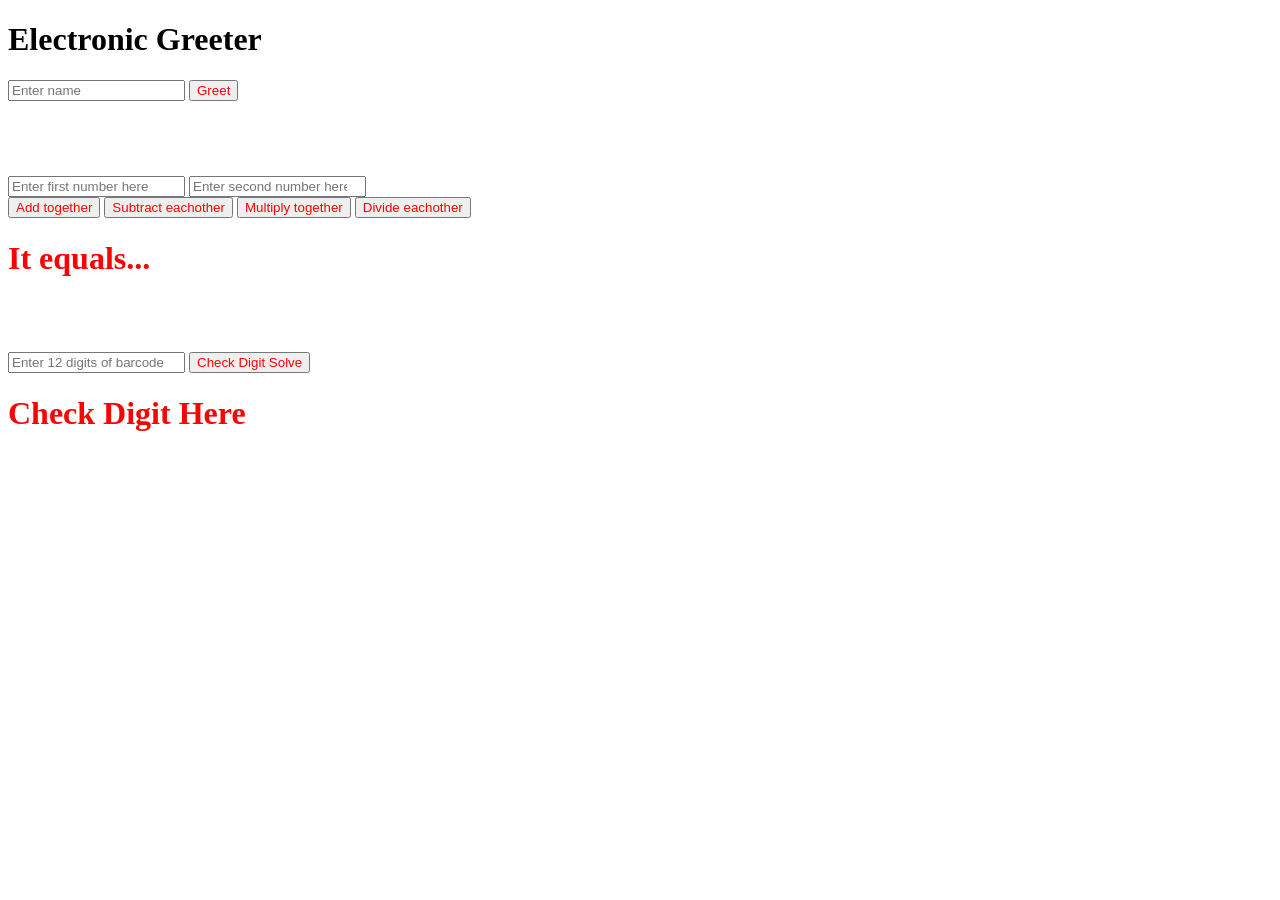
==== index.html @ 8df6fdb1 "made outputs red and also enter works for check digit" ====
<!DOCTYPE html>
<html lang="en">
<head>
    <meta charset="UTF-8">
    <title>Run Python in HTML</title>
    <!-- 1. Load the correct PyScript assets from the CDN -->
    <link rel="stylesheet" href="https://pyscript.net/releases/2026.7.3/core.css">
    <link rel="stylesheet" href="style.css">
    <script type="module" src="https://pyscript.net/releases/2026.7.3/core.js"></script>
</head>
<body>
    <h1>Electronic Greeter</h1>
    <input type="text" id="user-input" py-keydown="greetkey" placeholder="Enter name">
    <button py-click="my_button_function">Greet</button>
    <h1 class="outputs" id="output-target"></h1>
    <script type="py" src="test.py"></script>
    <br><br><br>
    <input type="number" id="first-num" placeholder="Enter first number here">
    <input type="number" id="second-num" placeholder="Enter second number here">
    <br>
    <button py-click="sum">Add together</button>
    <button py-click="difference">Subtract eachother</button>
    <button py-click="product">Multiply together</button>
    <button py-click="quotient">Divide eachother</button>
    <h1 class="outputs" id="equals">It equals...</h1>
    <br><br><br>
    <input type="number" id="barcode" py-keydown="barcodekey" placeholder="Enter 12 digits of barcode here">
    <button py-click="checkdigit">Check Digit Solve</button>
    <h1 class="outputs" id="checkout">Check Digit Here</h1>
</body>
</html>
---- style.css ----
input {
    color: red;
}

button {
    color: red;
}

.outputs {
    color: red;
}
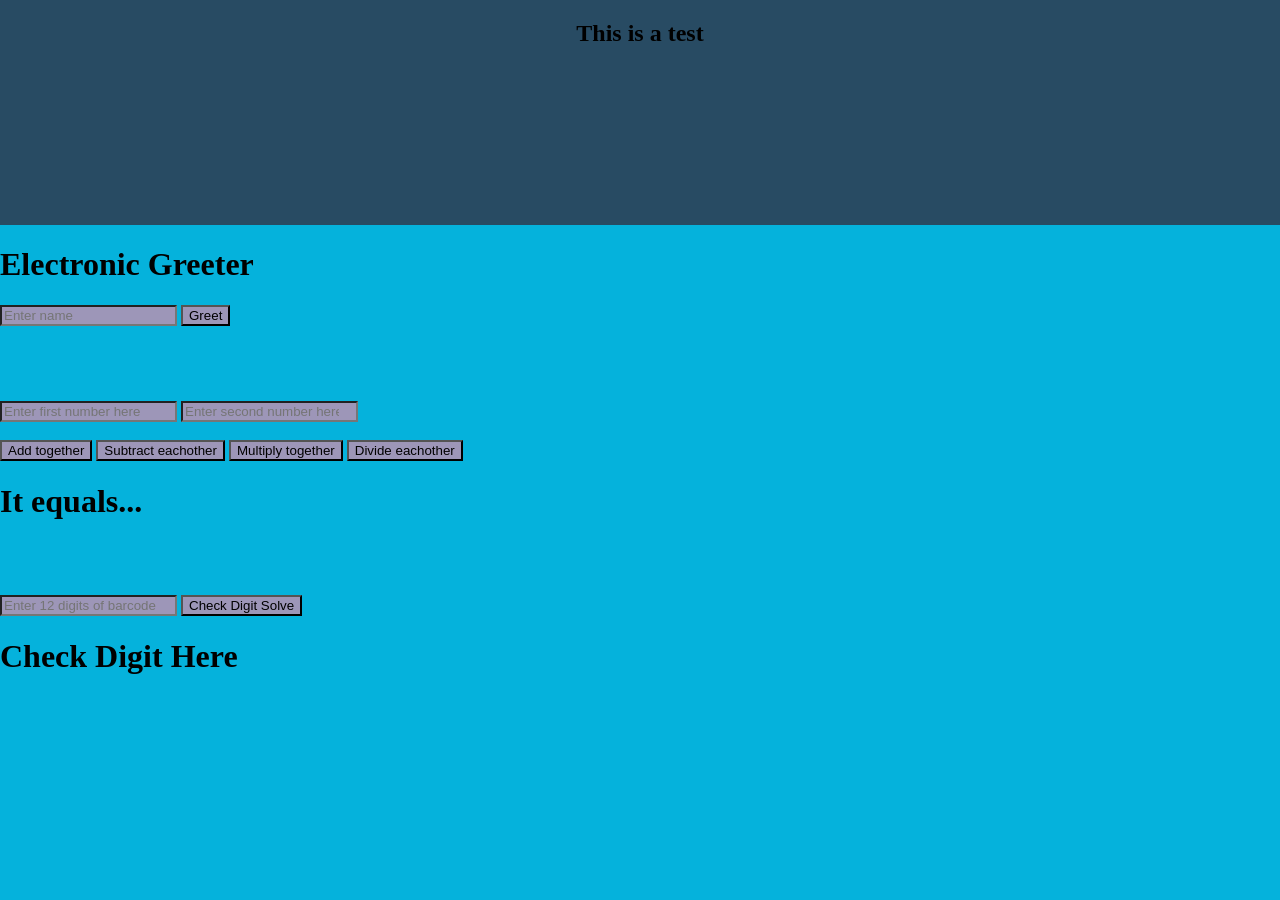
==== commit f6913feb: "Added some better styling" ====
--- a/index.html
+++ b/index.html
@@ -9,6 +9,9 @@
     <script type="module" src="https://pyscript.net/releases/2026.7.3/core.js"></script>
 </head>
 <body>
+    <section class="hero">
+        <h1 class="hero-title">This is a test</h1>
+    </section>
     <h1>Electronic Greeter</h1>
     <input type="text" id="user-input" py-keydown="greetkey" placeholder="Enter name">
     <button py-click="my_button_function">Greet</button>
@@ -17,6 +20,7 @@
     <br><br><br>
     <input type="number" id="first-num" placeholder="Enter first number here">
     <input type="number" id="second-num" placeholder="Enter second number here">
+    <br>
     <br>
     <button py-click="sum">Add together</button>
     <button py-click="difference">Subtract eachother</button>
--- a/style.css
+++ b/style.css
@@ -1,11 +1,25 @@
 input {
-    color: red;
+    background-color: #9D96B8;
 }
 
 button {
-    color: red;
+    background-color: #9D96B8;
 }
 
-.outputs {
-    color: red;
+.hero {
+    background-color: #284B63;
+    height: 25vh;
+    width: 100%;
+    background-size: cover;
+    background-position: center;
+    display: flex;
+    justify-content: center;
+    position: relative;
+    padding: 0;
+}
+
+body {
+    margin: 0;
+    padding: 0;
+    background-color: #05B2DC;
 }
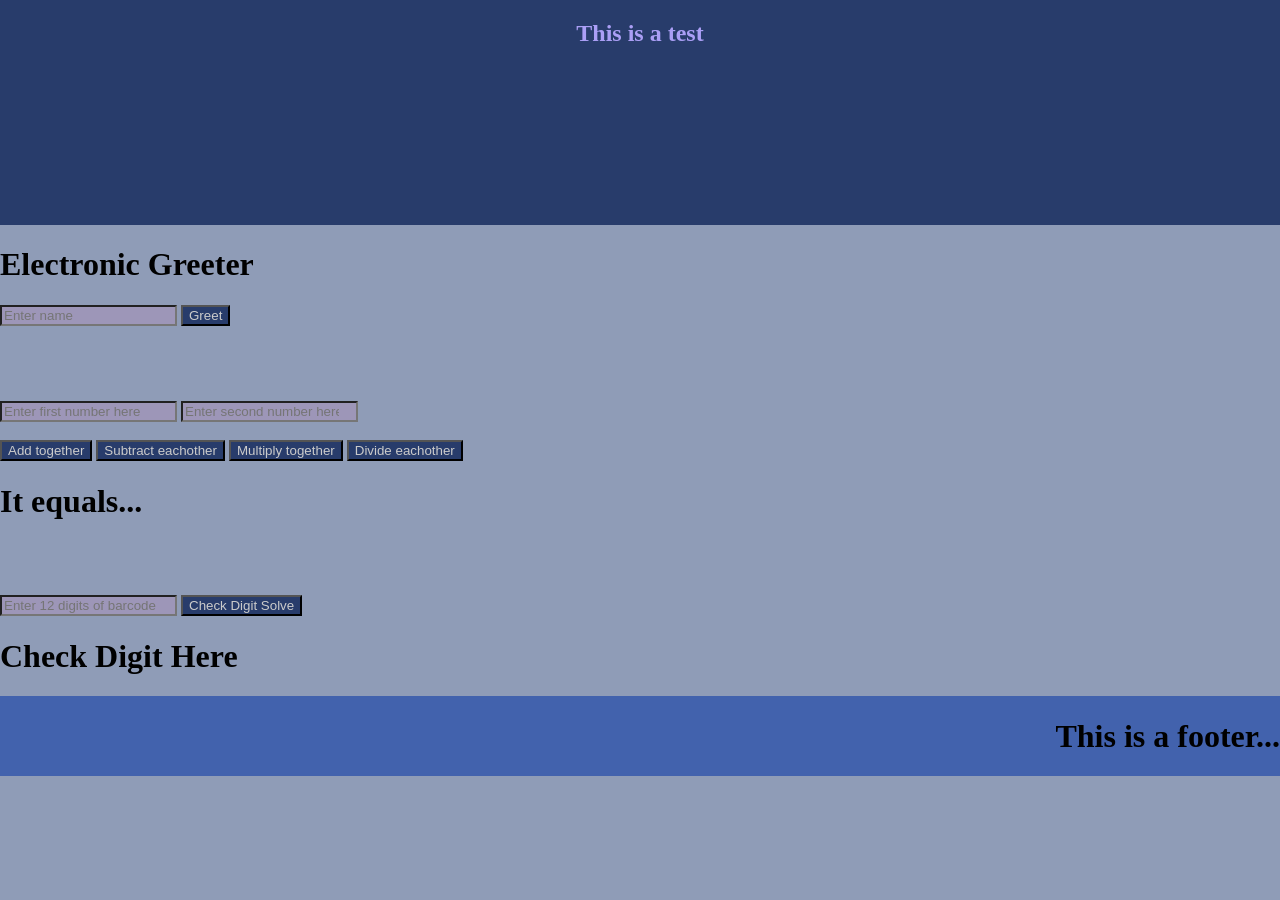
==== commit 98330141: "played around with colours. I think it is better... lol" ====
--- a/index.html
+++ b/index.html
@@ -32,4 +32,7 @@
     <button py-click="checkdigit">Check Digit Solve</button>
     <h1 class="outputs" id="checkout">Check Digit Here</h1>
 </body>
+<footer>
+    <h1>This is a footer...</h1>
+</footer>
 </html>
--- a/style.css
+++ b/style.css
@@ -3,11 +3,12 @@
 }
 
 button {
-    background-color: #9D96B8;
+    background-color: #283c6b;
+    color: #cbcbcb;
 }
 
 .hero {
-    background-color: #284B63;
+    background-color: #283c6b;
     height: 25vh;
     width: 100%;
     background-size: cover;
@@ -16,10 +17,19 @@
     justify-content: center;
     position: relative;
     padding: 0;
+    h1 {
+        color: #ab9ff6;
+    }
 }
 
 body {
     margin: 0;
     padding: 0;
-    background-color: #05B2DC;
+    background-color: #8f9cb7;
+}
+
+footer {
+    background-color: #4262ad;
+    display: flex;
+    justify-content: right;
 }
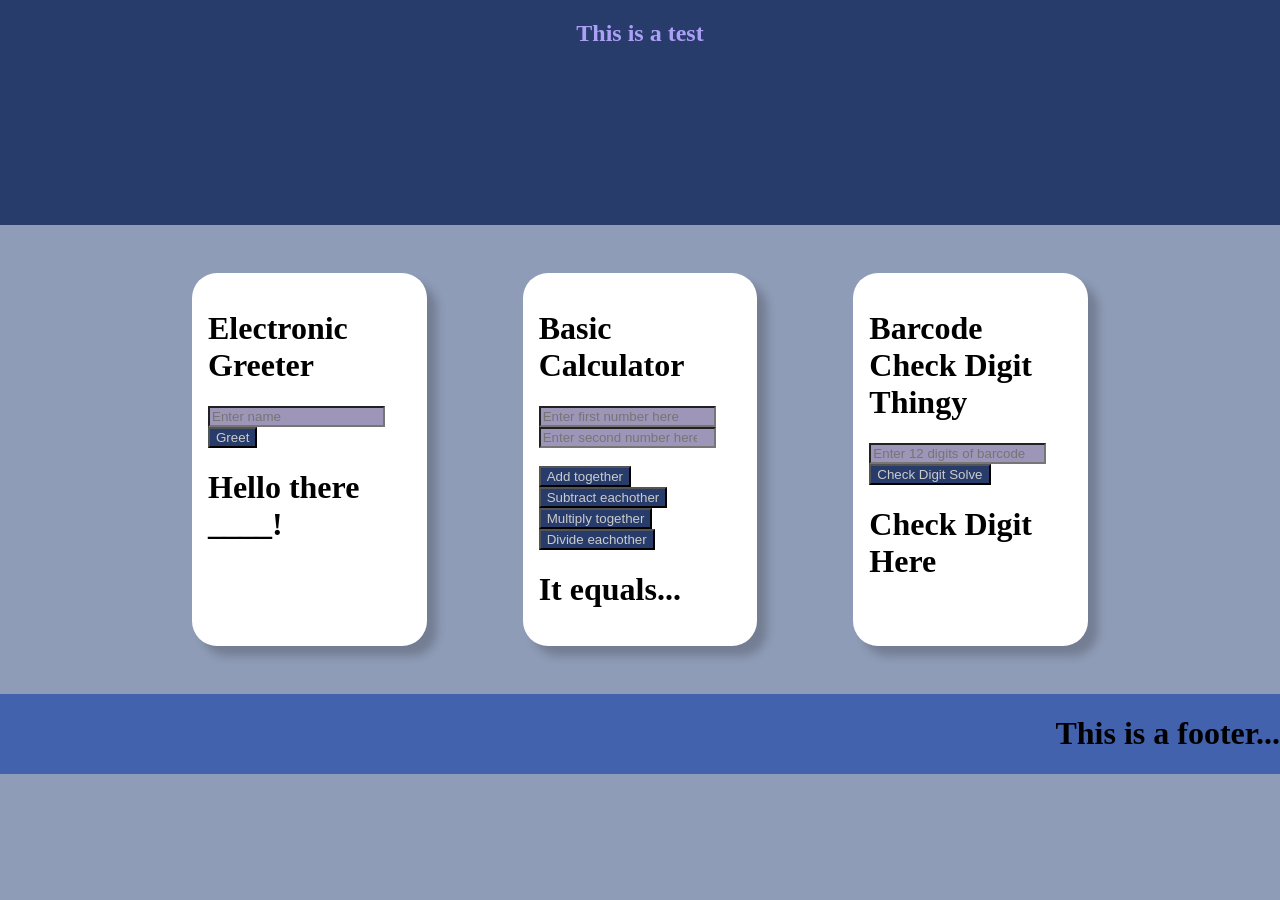
==== commit cb74204b: "Added finished template with cards." ====
--- a/index.html
+++ b/index.html
@@ -8,29 +8,37 @@
     <link rel="stylesheet" href="style.css">
     <script type="module" src="https://pyscript.net/releases/2026.7.3/core.js"></script>
 </head>
+
 <body>
     <section class="hero">
         <h1 class="hero-title">This is a test</h1>
     </section>
-    <h1>Electronic Greeter</h1>
-    <input type="text" id="user-input" py-keydown="greetkey" placeholder="Enter name">
-    <button py-click="my_button_function">Greet</button>
-    <h1 class="outputs" id="output-target"></h1>
-    <script type="py" src="test.py"></script>
-    <br><br><br>
-    <input type="number" id="first-num" placeholder="Enter first number here">
-    <input type="number" id="second-num" placeholder="Enter second number here">
-    <br>
-    <br>
-    <button py-click="sum">Add together</button>
-    <button py-click="difference">Subtract eachother</button>
-    <button py-click="product">Multiply together</button>
-    <button py-click="quotient">Divide eachother</button>
-    <h1 class="outputs" id="equals">It equals...</h1>
-    <br><br><br>
-    <input type="number" id="barcode" py-keydown="barcodekey" placeholder="Enter 12 digits of barcode here">
-    <button py-click="checkdigit">Check Digit Solve</button>
-    <h1 class="outputs" id="checkout">Check Digit Here</h1>
+    <div class="content">
+        <div>
+            <h1>Electronic Greeter</h1>
+            <input type="text" id="user-input" py-keydown="greetkey" placeholder="Enter name">
+            <button py-click="my_button_function">Greet</button>
+            <h1 class="outputs" id="output-target">Hello there ____!</h1>
+            <script type="py" src="test.py"></script>
+        </div>
+        <div>
+            <h1>Basic Calculator</h1>
+            <input type="number" id="first-num" placeholder="Enter first number here">
+            <input type="number" id="second-num" placeholder="Enter second number here">
+            <br><br>
+            <button py-click="sum">Add together</button>
+            <button py-click="difference">Subtract eachother</button>
+            <button py-click="product">Multiply together</button>
+            <button py-click="quotient">Divide eachother</button>
+            <h1 class="outputs" id="equals">It equals...</h1>
+        </div>
+        <div>
+            <h1>Barcode Check Digit Thingy</h1>
+            <input type="number" id="barcode" py-keydown="barcodekey" placeholder="Enter 12 digits of barcode here">
+            <button py-click="checkdigit">Check Digit Solve</button>
+            <h1 class="outputs" id="checkout">Check Digit Here</h1>
+        </div>
+    </div>        
 </body>
 <footer>
     <h1>This is a footer...</h1>
--- a/style.css
+++ b/style.css
@@ -28,6 +28,20 @@
     background-color: #8f9cb7;
 }
 
+.content {
+  display: grid;
+  grid-template-columns: repeat(3,1fr);
+  gap: 6em;
+  width: 70%;
+  margin: 3em auto;
+  div {
+    background-color: white;
+    border-radius: 25px;
+    box-shadow: 10px 10px 10px rgba(0, 0, 0, 0.2);
+    padding: 1em;
+  }
+}
+
 footer {
     background-color: #4262ad;
     display: flex;
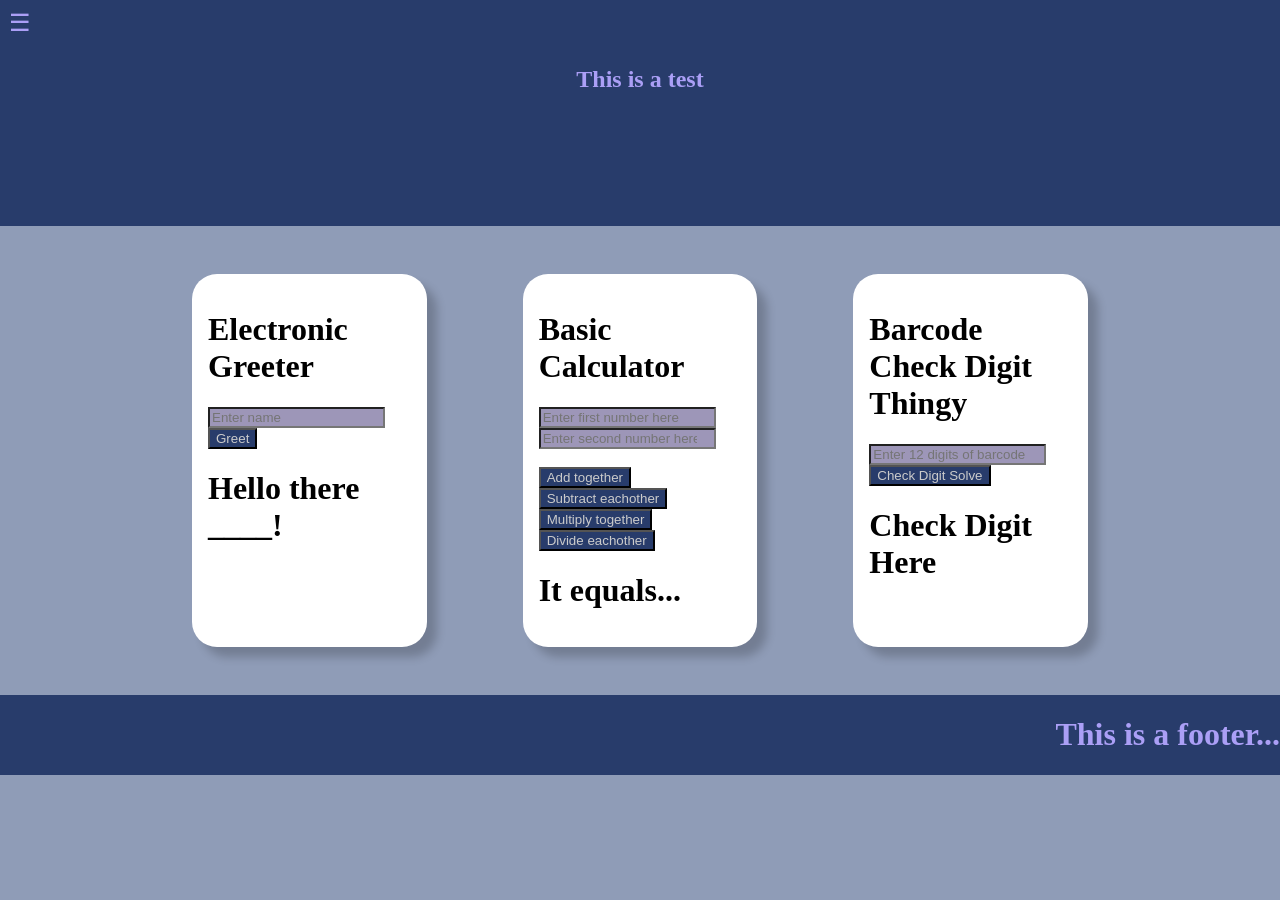
==== commit 9bfdd196: "Finished side nav and fixed footer colours." ====
--- a/index.html
+++ b/index.html
@@ -2,15 +2,26 @@
 <html lang="en">
 <head>
     <meta charset="UTF-8">
-    <title>Run Python in HTML</title>
+    <title>PROJECT WIP</title>
     <!-- 1. Load the correct PyScript assets from the CDN -->
     <link rel="stylesheet" href="https://pyscript.net/releases/2026.7.3/core.css">
     <link rel="stylesheet" href="style.css">
     <script type="module" src="https://pyscript.net/releases/2026.7.3/core.js"></script>
+    <script src="nav.js" defer></script>
 </head>
 
 <body>
+    <div class="hamburger-background">
+        <span onclick="openNav()" class="hamburger">☰</span>
+    </div>
     <section class="hero">
+        <div id="mySidenav" class="sidenav">
+            <a href="javascript:void(0)" class="closebtn" onclick="closeNav()">&times;</a>
+            <a href="#">About</a>
+            <a href="#">Services</a>
+            <a href="#">Clients</a>
+            <a href="#">Contact</a>
+        </div>
         <h1 class="hero-title">This is a test</h1>
     </section>
     <div class="content">
--- a/style.css
+++ b/style.css
@@ -5,27 +5,90 @@
 button {
     background-color: #283c6b;
     color: #cbcbcb;
+    transition: 0.3s;
+}
+
+button:hover {
+    color: #f1f1f1;
 }
 
 .hero {
     background-color: #283c6b;
-    height: 25vh;
+    height: 20vh;
     width: 100%;
     background-size: cover;
     background-position: center;
+    justify-content: center;
     display: flex;
-    justify-content: center;
     position: relative;
     padding: 0;
-    h1 {
-        color: #ab9ff6;
-    }
+}
+
+.hamburger-background {
+    background-color: #283c6b;
+    background-size: cover;
+    background-position: center;
+    display: flex;
+    position: relative;
+    padding: 1vh;
+}
+
+.hamburger {
+    color: #ab9ff6;
+    font-size: 1.5em;
+    transition: 0.3s;
+}
+
+.hamburger:hover {
+    color: #f1f1f1;
+}
+
+.hero-title {
+    color: #ab9ff6;
 }
 
 body {
     margin: 0;
     padding: 0;
     background-color: #8f9cb7;
+}
+
+/* The side navigation menu */
+.sidenav {
+  height: 100%; /* 100% Full-height */
+  width: 0; /* 0 width - change this with JavaScript */
+  position: fixed; /* Stay in place */
+  z-index: 1; /* Stay on top */
+  top: 0; /* Stay at the top */
+  left: 0;
+  background-color: #283c6b;
+  overflow-x: hidden; /* Disable horizontal scroll */
+  padding-top: 60px; /* Place content 60px from the top */
+  transition: 0.5s; /* 0.5 second transition effect to slide in the sidenav */
+}
+
+/* The navigation menu links */
+.sidenav a {
+  padding: 8px 8px 8px 32px;
+  text-decoration: none;
+  font-size: 25px;
+  color: #ab9ff6;
+  display: block;
+  transition: 0.3s;
+}
+
+/* When you mouse over the navigation links, change their color */
+.sidenav a:hover {
+  color: #f1f1f1;
+}
+
+/* Position and style the close button (top right corner) */
+.sidenav .closebtn {
+  position: absolute;
+  top: 0;
+  right: 25px;
+  font-size: 36px;
+  margin-left: 50px;
 }
 
 .content {
@@ -43,7 +106,10 @@
 }
 
 footer {
-    background-color: #4262ad;
+    background-color: #283c6b;
     display: flex;
     justify-content: right;
+    h1 {
+      color: #ab9ff6;
+    }
 }
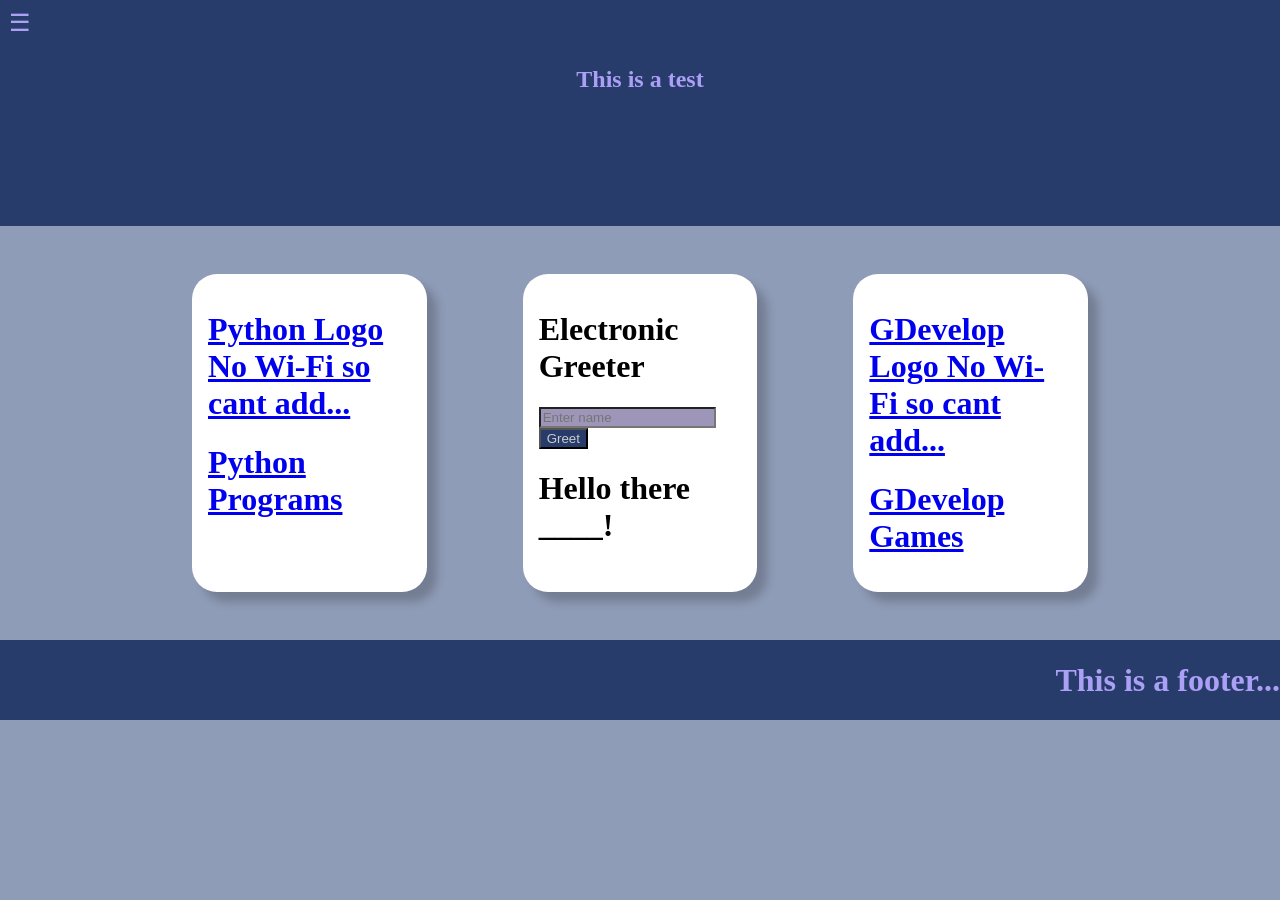
==== commit a9811a7e: "Added links to python and gdevelop pages no images HELP" ====
--- a/index.html
+++ b/index.html
@@ -8,6 +8,7 @@
     <link rel="stylesheet" href="style.css">
     <script type="module" src="https://pyscript.net/releases/2026.7.3/core.js"></script>
     <script src="nav.js" defer></script>
+    <script type="py" src="test.py"></script>
 </head>
 
 <body>
@@ -17,37 +18,24 @@
     <section class="hero">
         <div id="mySidenav" class="sidenav">
             <a href="javascript:void(0)" class="closebtn" onclick="closeNav()">&times;</a>
-            <a href="#">About</a>
-            <a href="#">Services</a>
-            <a href="#">Clients</a>
-            <a href="#">Contact</a>
+            <a href="#">Home</a>
+            <a href="python.html">Python</a>
+            <a href="gdevelop.html">GDevelop</a>
         </div>
         <h1 class="hero-title">This is a test</h1>
     </section>
-    <div class="content">
+    <div class="content3">
+        <div>
+            <a href='python.html'><h1>Python Logo No Wi-Fi so cant add...</h1><h1>Python Programs</h1></a>
+        </div>
         <div>
             <h1>Electronic Greeter</h1>
             <input type="text" id="user-input" py-keydown="greetkey" placeholder="Enter name">
             <button py-click="my_button_function">Greet</button>
             <h1 class="outputs" id="output-target">Hello there ____!</h1>
-            <script type="py" src="test.py"></script>
         </div>
         <div>
-            <h1>Basic Calculator</h1>
-            <input type="number" id="first-num" placeholder="Enter first number here">
-            <input type="number" id="second-num" placeholder="Enter second number here">
-            <br><br>
-            <button py-click="sum">Add together</button>
-            <button py-click="difference">Subtract eachother</button>
-            <button py-click="product">Multiply together</button>
-            <button py-click="quotient">Divide eachother</button>
-            <h1 class="outputs" id="equals">It equals...</h1>
-        </div>
-        <div>
-            <h1>Barcode Check Digit Thingy</h1>
-            <input type="number" id="barcode" py-keydown="barcodekey" placeholder="Enter 12 digits of barcode here">
-            <button py-click="checkdigit">Check Digit Solve</button>
-            <h1 class="outputs" id="checkout">Check Digit Here</h1>
+            <a href='gdevelop.html'><h1>GDevelop Logo No Wi-Fi so cant add...</h1><h1>GDevelop Games</h1></a>
         </div>
     </div>        
 </body>
--- a/style.css
+++ b/style.css
@@ -91,9 +91,23 @@
   margin-left: 50px;
 }
 
-.content {
+.content3 {
   display: grid;
   grid-template-columns: repeat(3,1fr);
+  gap: 6em;
+  width: 70%;
+  margin: 3em auto;
+  div {
+    background-color: white;
+    border-radius: 25px;
+    box-shadow: 10px 10px 10px rgba(0, 0, 0, 0.2);
+    padding: 1em;
+  }
+}
+
+.content2 {
+  display: grid;
+  grid-template-columns: repeat(2,1fr);
   gap: 6em;
   width: 70%;
   margin: 3em auto;
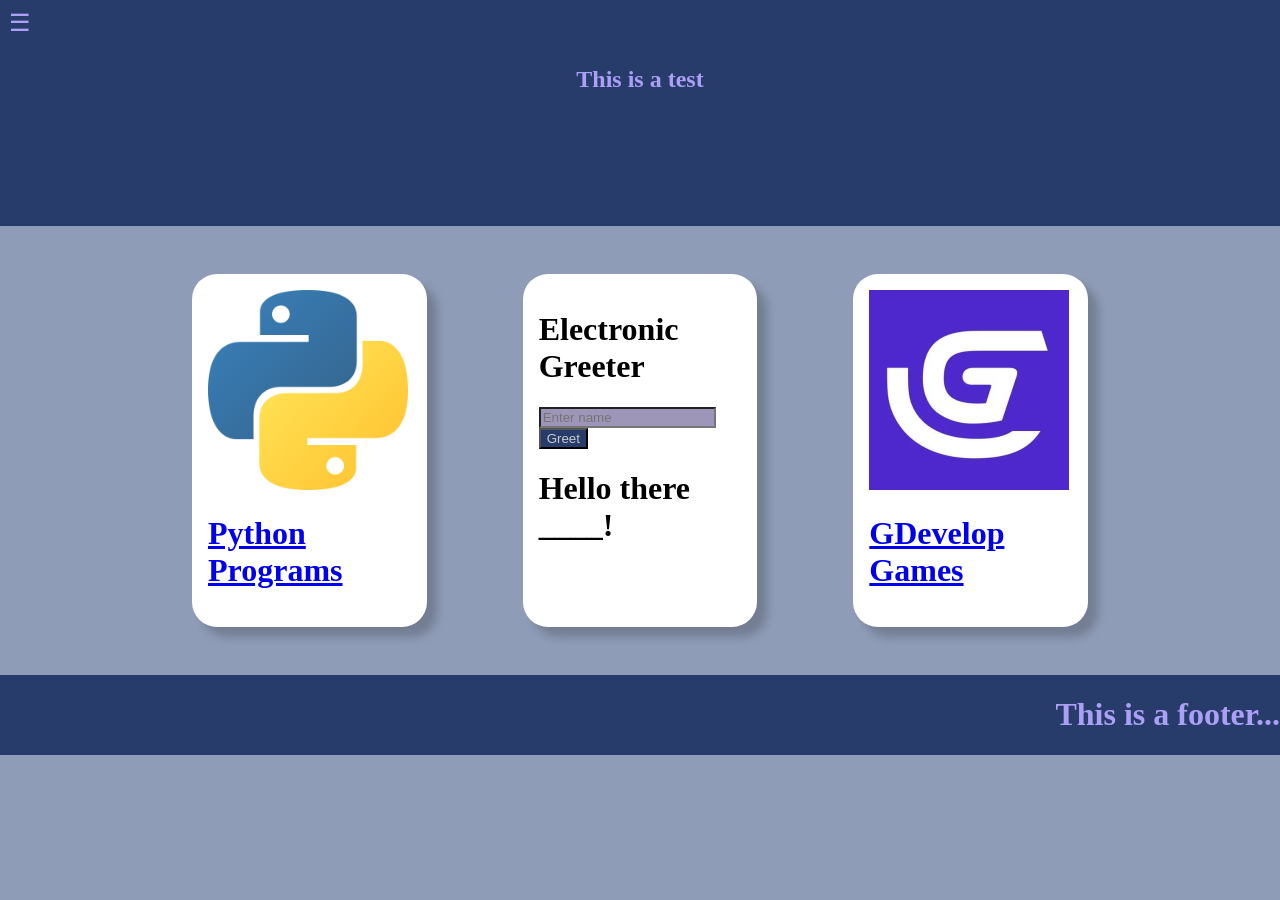
==== commit 5de8ed18: "added logo bc I had wifi!" ====
--- a/index.html
+++ b/index.html
@@ -26,7 +26,7 @@
     </section>
     <div class="content3">
         <div>
-            <a href='python.html'><h1>Python Logo No Wi-Fi so cant add...</h1><h1>Python Programs</h1></a>
+            <a href='python.html'><img src="images/Python-logo-notext.png" alt="python Logo Had Wi-Fi So Can Add" width='200em'></img><h1>Python Programs</h1></a>
         </div>
         <div>
             <h1>Electronic Greeter</h1>
@@ -35,7 +35,7 @@
             <h1 class="outputs" id="output-target">Hello there ____!</h1>
         </div>
         <div>
-            <a href='gdevelop.html'><h1>GDevelop Logo No Wi-Fi so cant add...</h1><h1>GDevelop Games</h1></a>
+            <a href='gdevelop.html'><img src="images/gdevelop.png" alt="GDevelop Logo Had Wi-Fi So Can Add" width='200em'></img><h1>GDevelop Games</h1></a>
         </div>
     </div>        
 </body>
--- a/style.css
+++ b/style.css
@@ -6,6 +6,11 @@
     background-color: #283c6b;
     color: #cbcbcb;
     transition: 0.3s;
+}
+
+.tic {
+  background-color: #FFFFFF;
+  color: #000000;
 }
 
 button:hover {
@@ -111,11 +116,17 @@
   gap: 6em;
   width: 70%;
   margin: 3em auto;
-  div {
+  .shadow {
     background-color: white;
     border-radius: 25px;
     box-shadow: 10px 10px 10px rgba(0, 0, 0, 0.2);
     padding: 1em;
+  }
+}
+
+.board {
+  p {
+    margin: 0;
   }
 }
 
